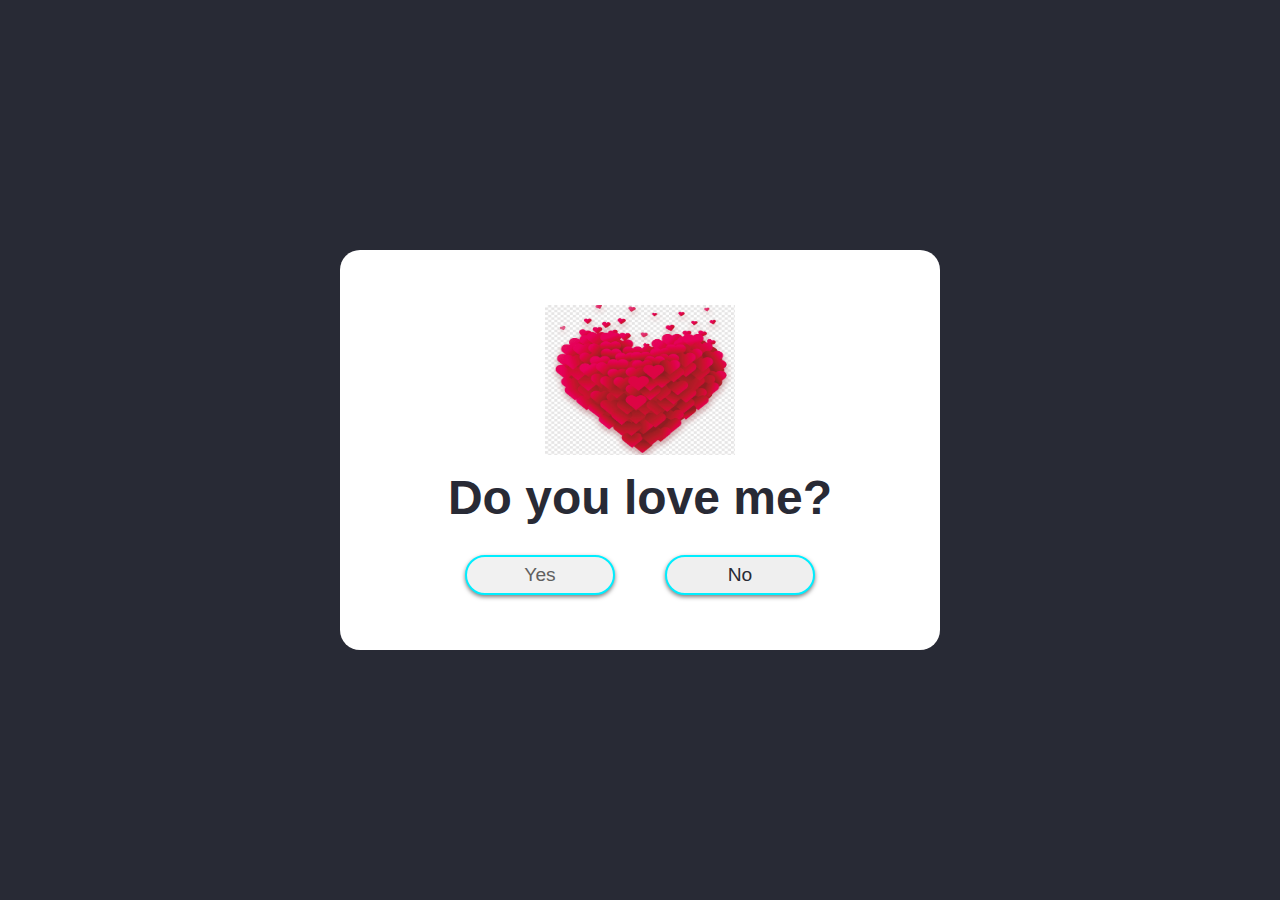
==== index.html @ 5657f42c "updating .. .." ====
<!DOCTYPE html>
<html>
<head>
    <meta charset="UTF-8">
    <title>
        Love you
    </title>
    <link rel="stylesheet" href="style.css">
</head>
<body>
    <div class="wrapper">
        <img src="img.png" alt="love">
        <h2 class="question">Do you love me?</h2>
        <div class="btn-group">
            <button class="yes-btn">Yes</button>
            <button class="no-btn">No</button>
        </div>
    </div>
    <script type="text/javascript">
        const wrapper = document.querySelector('.wrapper');
        const question = document.querySelector('.question');
        const yesBtn = document.querySelector('.yes-btn');
        const noBtn = document.querySelector('.no-btn');
        const wrapperRect = wrapper.getBoundingClientRect();
        const noBtnRect = noBtn.getBoundingClientRect();

        yesBtn.addEventListener('click', () => {
            question.textContent = 'I LOVE YOU TOO !'; // Changed from innerHTML to textContent
            setTimeout(() => {
                question.textContent = 'Will you marry me?';
                yesBtn.textContent = 'Yes';
                noBtn.textContent = 'No';
            }, 3000); 
        });

        noBtn.addEventListener('mouseover', () => {
            const i = Math.floor(Math.random() * (wrapperRect.width - noBtnRect.width)) + 1;
            const j = Math.floor(Math.random() * (wrapperRect.height - noBtnRect.height)) + 1;
            noBtn.style.left = i + 'px';
            noBtn.style.top = j + 'px';
        });

        noBtn.addEventListener('click', () => {
            question.textContent = 'I LOVE YOU TOO !'; // Changed from innerHTML to textContent
            setTimeout(() => {
                question.textContent = 'Will you marry me?';
                yesBtn.textContent = 'Yes';
                noBtn.textContent = 'No';
            }, 3000); 
        });
    </script>
</body>
</html>
---- style.css ----
*{
    margin:0;
    padding:0;
    box-sizing: border-box;
    font-family:"Open Sans",sans-serif;
}
*::selection{
    background: #0ef;
    color:#fff;

}
body{
    display:flex;
    justify-content: center;
    align-items: center;
    min-height: 100vh;
    background: #282A35;
}
.wrapper{
    position:relative;
    width:600px;
    height: 400px;
    background: #FFFFFF;
    border-radius: 20px;
    display: flex;
    justify-content: center;
    align-items: center;
    flex-direction: column;
}
img{
    width:190px;
    height: 150px;

}
h2{
    font-size: 3em;
    color:#282A35;
    margin:15px 0;

}
.btn-group{
    width:100%;
    height: 40px;
    display: flex;
    justify-content: center;
    margin-top: 15px;

}
button{
    position:absolute;
    width: 150px;
    height: inherit;
    font-size: 1.2em;
    color:#606060;
    font-weight: 600px;
    border-radius:30px;
    border:2px solid #0ef;
    outline:none;
    cursor:pointer;
    box-shadow: 0 2px 4px rgba(0,0,0,.5);
}
button:hover{
    transition-delay:0s,1s;
    color:#606060;
    box-shadow: 
    0 0 10px #0ef,
    0 0 20px #0ef,
    0 0 40px #0ef,
    0 0 80px #0ef,
    0 0 160px  #0ef;
}
button:nth-child(1){
    margin-left: -200px;
    background: #f1f1f1;
}
button:nth-child(2){
    margin-right: -200px;
    color:#282A35;
}
.gif-image {
    display: none;
}
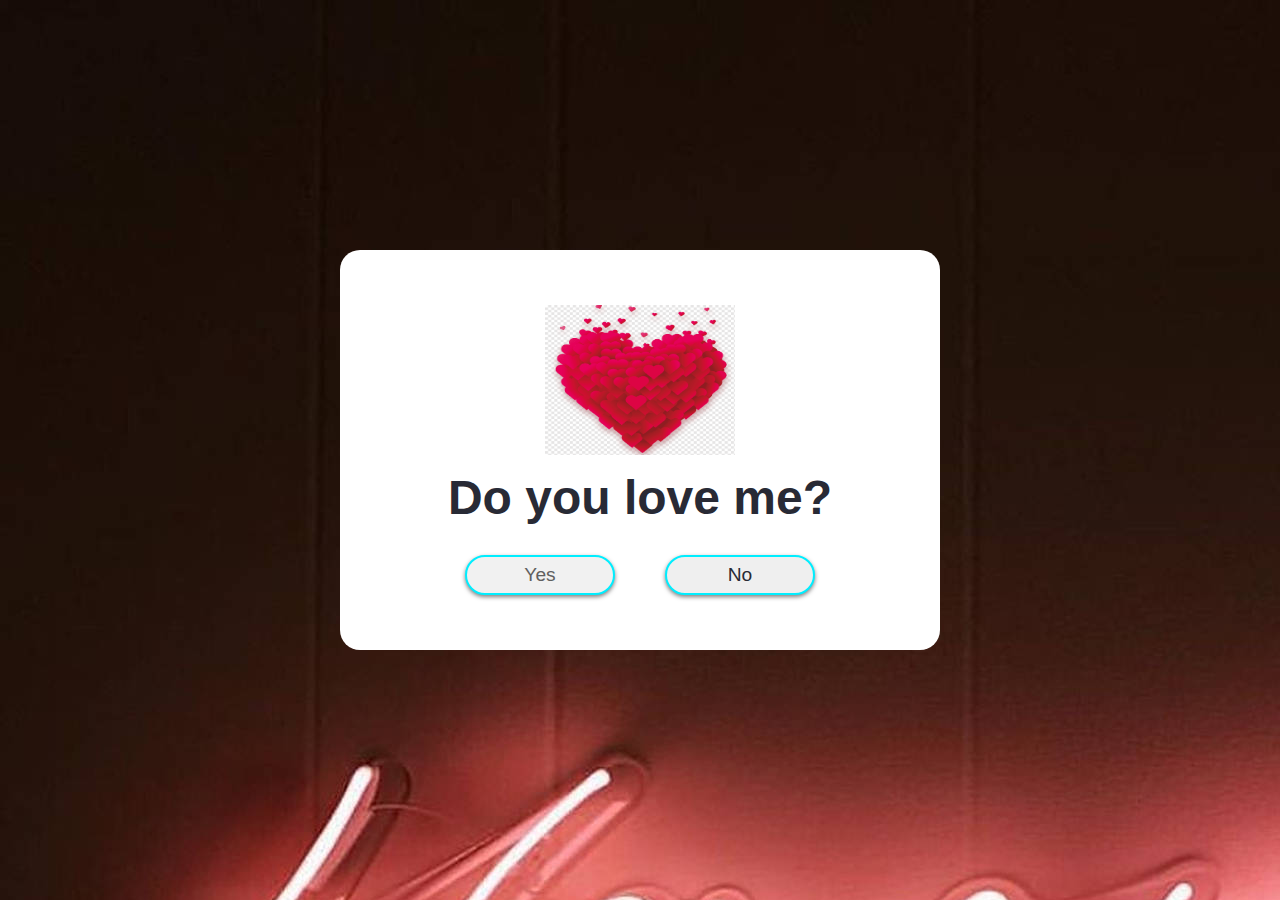
==== commit f6262eed: "changed file name" ====
--- a/index.html
+++ b/index.html
@@ -9,7 +9,7 @@
 </head>
 <body>
     <div class="wrapper">
-        <img src="img.png" alt="love">
+        <img id="heartImage" src="img.png" alt="love">
         <h2 class="question">Do you love me?</h2>
         <div class="btn-group">
             <button class="yes-btn">Yes</button>
@@ -21,16 +21,22 @@
         const question = document.querySelector('.question');
         const yesBtn = document.querySelector('.yes-btn');
         const noBtn = document.querySelector('.no-btn');
+        const heartImage = document.getElementById('heartImage');
         const wrapperRect = wrapper.getBoundingClientRect();
         const noBtnRect = noBtn.getBoundingClientRect();
 
+
+        document.body.style.backgroundImage = "url('love.jpg')";
+
         yesBtn.addEventListener('click', () => {
-            question.textContent = 'I LOVE YOU TOO !'; // Changed from innerHTML to textContent
+            question.textContent = 'I LOVE YOU TOO !';
+            question.classList.add('animation-class');
             setTimeout(() => {
-                question.textContent = 'Will you marry me?';
-                yesBtn.textContent = 'Yes';
-                noBtn.textContent = 'No';
-            }, 3000); 
+                question.textContent = 'WILL YOU MARRY ME?';
+                question.classList.add('animation-class');
+                yesBtn.textContent = 'Yes'; // Changed from 'Yes, I will' to 'Yes'
+                heartImage.src = 'ring.webp'; // Replace with the path to your png image
+            }, 5000);
         });
 
         noBtn.addEventListener('mouseover', () => {
@@ -41,12 +47,13 @@
         });
 
         noBtn.addEventListener('click', () => {
-            question.textContent = 'I LOVE YOU TOO !'; // Changed from innerHTML to textContent
+            question.textContent = 'I LOVE YOU TOO !';
             setTimeout(() => {
-                question.textContent = 'Will you marry me?';
-                yesBtn.textContent = 'Yes';
+                question.textContent = 'WILL YOU MARRY ME?';
+                question.classList.add('animation-class');
+                yesBtn.textContent = 'Yes'; // Changed from 'Yes, I will' to 'Yes'
                 noBtn.textContent = 'No';
-            }, 3000); 
+            }, 5000);
         });
     </script>
 </body>
--- a/style.css
+++ b/style.css
@@ -79,4 +79,16 @@
 }
 .gif-image {
     display: none;
+}
+.animation-class {
+    animation: fadeIn 2s ease-in-out;
+}
+
+@keyframes fadeIn {
+    0% {
+        opacity: 0;
+    }
+    100% {
+        opacity: 1;
+    }
 }